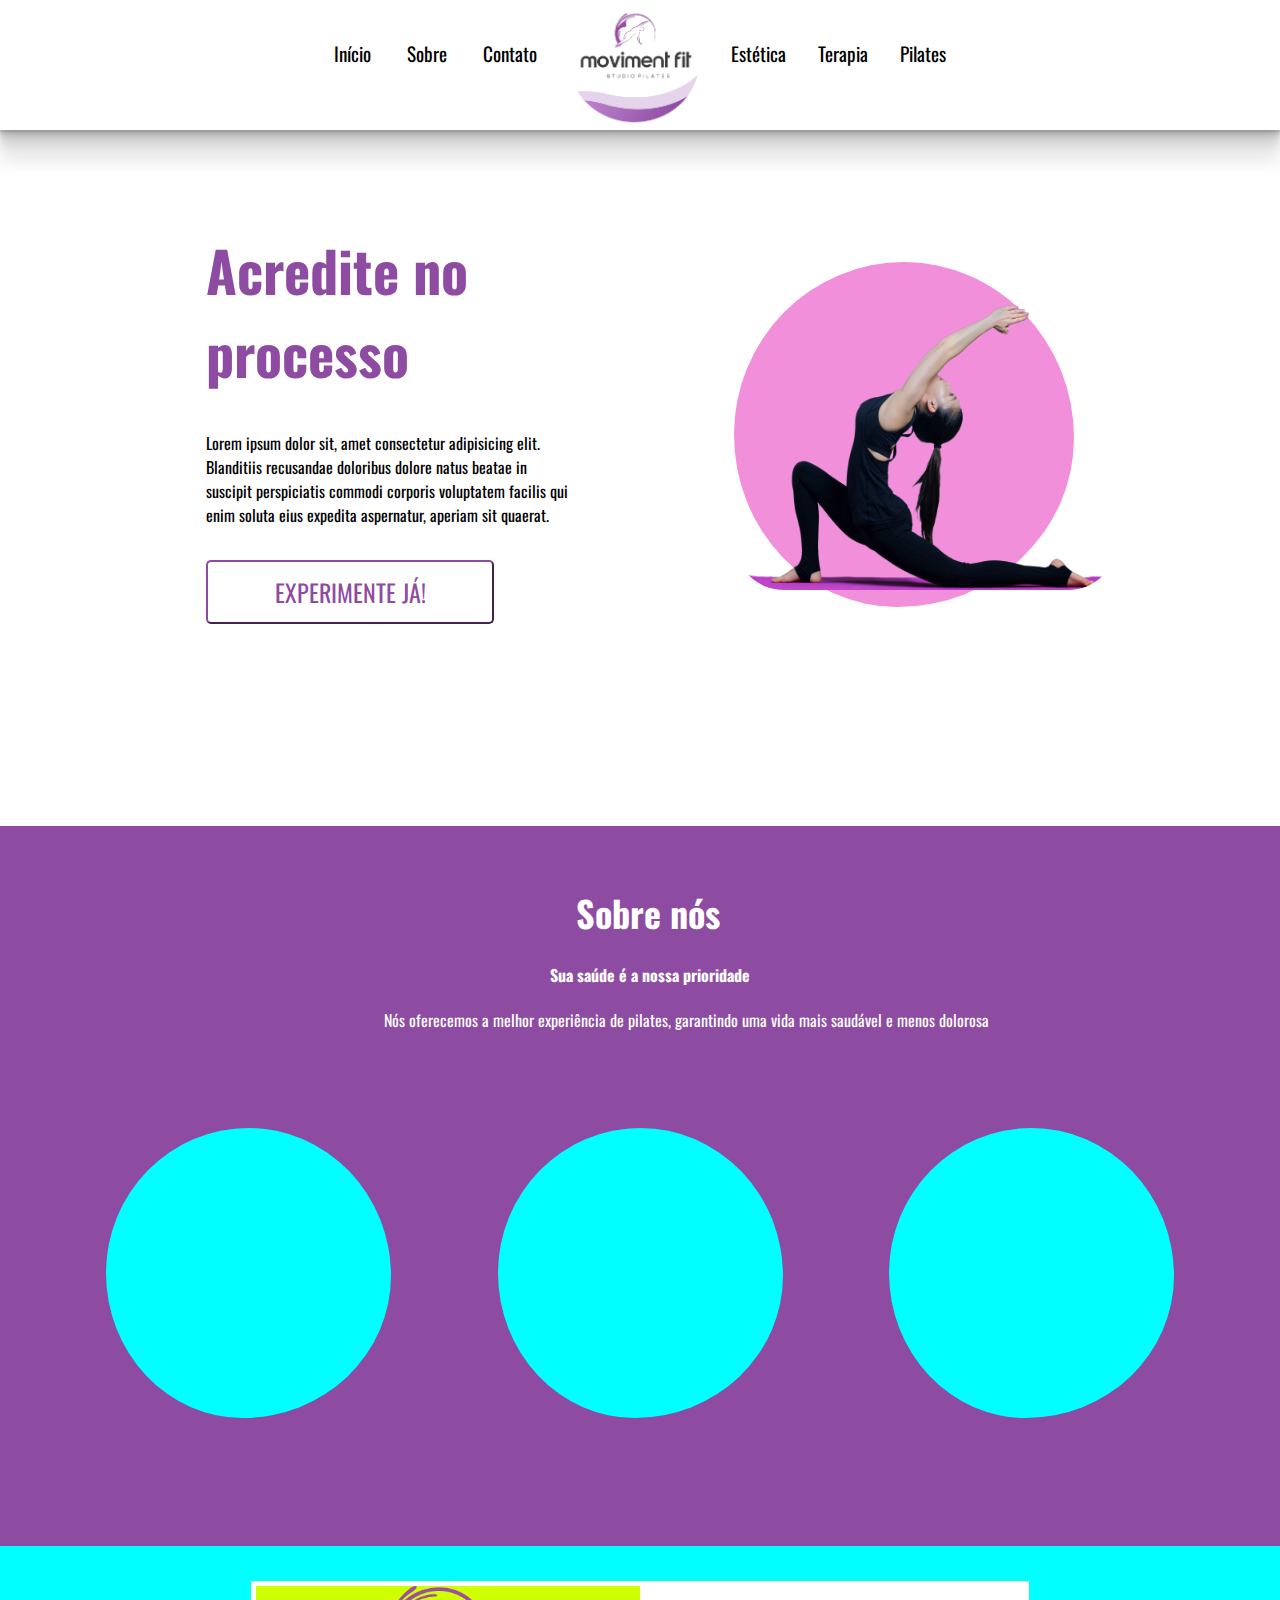
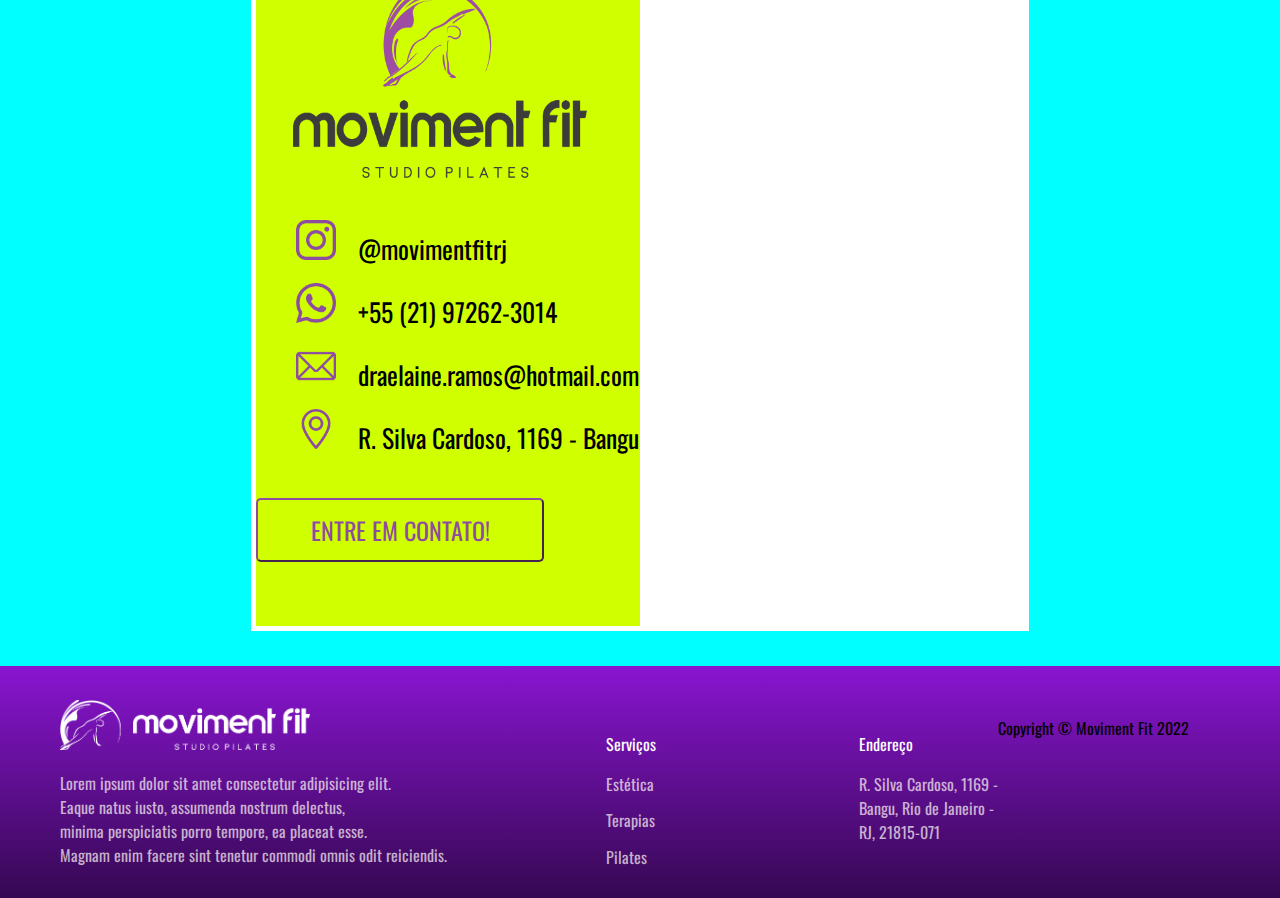
==== index.html @ f07a5251 "1.0" ====
<!DOCTYPE html>
<html lang="en">

<head>
    <meta charset="UTF-8">
    <meta http-equiv="X-UA-Compatible" content="IE=edge">
    <meta name="viewport" content="width=device-width, initial-scale=1.0">
    <link rel="stylesheet" href="css/style.css">
    <link rel="icon" href="./src/image/logo-fav-icon.png">
    <link id="u-page-google-font" rel="stylesheet"
        href="https://fonts.googleapis.com/css?family=Oswald:200,300,400,500,600,700" />
    <title>Moviment Fit</title>
</head>

<body>
    <!-- Nav Bar -->
    <nav id="nav">
        <div>
            <a href="index.html"><button class="botao-da-nav">Início</button></a>
            <a href="#sobre"><button class="botao-da-nav">Sobre</button></a>
            <a href="#contato"><button class="botao-da-nav">Contato</button></a>
        </div>
        <img id="logo" src="./src/image/logo-navbar.png" alt="logo">
        <div class="servico">
            <button class="servicobtn">Estética</button>
            <div class="servico-content">
                <a href="#">Link 1</a>
                <a href="#">Link 2</a>
                <a href="#">Link 3</a>
                <a href="#">Link 4</a>
            </div>
        </div>
        <div class="servico">
            <button class="servicobtn">Terapia</button>
            <div class="servico-content">
                <a href="#">Link 1</a>
                <a href="#">Link 2</a>
                <a href="#">Link 3</a>
                <a href="#">Link 4</a>
            </div>
        </div>
        <div>
            <a href="#"><button class="botao-da-nav">Pilates</button></a>
        </div>
    </nav>

    <!-- banner inicial -->
    <div id="div-principal">
        <div id="titulo-geral">
            <h1 id="titulo">Acredite no processo</h1>
            <p>Lorem ipsum dolor sit, amet consectetur adipisicing elit. Blanditiis recusandae doloribus dolore natus
                beatae in suscipit perspiciatis commodi corporis voluptatem facilis qui enim soluta eius expedita
                aspernatur, aperiam sit quaerat.</p>
            <a href=""><button id="botao-do-banner">EXPERIMENTE JÁ!</button></a>
        </div>
        <div id="imagem-do-banner">
            <img id="foto-do-banner" src="src/image/mulher-pilates.png" alt="">
        </div>
    </div>
    </div>
    <!-- página sobre -->
    <!-- texto inicial da página sobre -->
    <div id="sobre">
        <div id="texto-sobre">
            <h1>Sobre nós</h1>
        </div>
        <div id="subtitulo-sobre">
            <h4>Sua saúde é a nossa prioridade </h4>
        </div>
        <div id="paragrafo-sobre">
            <p>Nós oferecemos a melhor experiência de pilates, garantindo uma vida mais saudável e menos dolorosa</p>
        </div>
        <!-- imagens do sobre -->
        <div id="imagem">
            <div class="imagem-sobre">
                <img src="" alt="">
            </div>
            <div class="imagem-sobre">
                <img src="" alt="">
            </div>
            <div class="imagem-sobre">
                <img src="" alt="">
            </div>
        </div>
    </div>
    </div>

    <!-- contato -->

    <div id="contato">
        <div id="cartao-contato">
            <div id="lado-esquerdo-contato">
                <div>
                    <img id="contato-logo" src="src/image/logo-contato.png" alt="">
                </div>
                <div>
                    <ul id="botoes-da-logo">
                        <li> <img class="minilogo-contato" src="src/image/instagram-icon.png" alt=""> @movimentfitrj
                        </li>
                        <li> <img class="minilogo-contato" src="src/image/whatsapp-icon.png" alt=""> +55 (21) 97262-3014
                        </li>
                        <li> <img class="minilogo-contato" src="src/image/email-icon.png" alt="">
                            draelaine.ramos@hotmail.com </li>
                        <li> <img class="minilogo-contato" src="src/image/mapa-icon.png" alt=""> R. Silva Cardoso, 1169
                            - Bangu </li>
                    </ul>
                    <a href=""><button id="botao-do-contato"> ENTRE EM CONTATO! </button></a>
                </div>
            </div>
            <div id="lado-direito-contato">
                <iframe
                    src="https://www.google.com/maps/embed?pb=!1m18!1m12!1m3!1d3675.732826455241!2d-43.46551198540083!3d-22.886325942894135!2m3!1f0!2f0!3f0!3m2!1i1024!2i768!4f13.1!3m3!1m2!1s0x9bdfbfe74ccc65%3A0x22fe8071d5beacfe!2sR.%20Silva%20Cardoso%2C%201169%20-%20Bangu%2C%20Rio%20de%20Janeiro%20-%20RJ%2C%2021815-071!5e0!3m2!1spt-BR!2sbr!4v1678562476734!5m2!1spt-BR!2sbr"
                    width="400" height="300" style="border:0;" allowfullscreen="" loading="lazy"
                    referrerpolicy="no-referrer-when-downgrade"></iframe>
            </div>
        </div>
    </div>

    <!-- footer -->
    <footer>
        <div class="footer">
            <div class="logo-text">
                <img src="src/image/logo-branca.png" alt="logo-footer" style="width: 250px; height: 50px;">
                <p>Lorem ipsum dolor sit amet consectetur adipisicing elit. <br>Eaque natus iusto, assumenda nostrum
                    delectus, <br>minima perspiciatis porro tempore, ea placeat esse. <br>Magnam enim facere sint
                    tenetur
                    commodi omnis odit reiciendis.</p>
            </div>
            <div class="footer-links">
                <ul class="footer-lista" id="footer-servicos">
                    <p><span>Serviços</span></p>
                    <li>Estética</li>
                    <li>Terapias</li>
                    <li>Pilates</li>
                </ul>
                <ul class="footer-lista" id="footer-endereco">
                    <p><span>Endereço</span></p>
                    <li>R. Silva Cardoso, 1169 - <br>Bangu, Rio de Janeiro - <br>RJ, 21815-071</li>
                </ul>
                <div class="copy">
                    <p>Copyright © Moviment Fit 2022</p>
                </div>
            </div>
        </div>
    </footer>
</body>

</html>
---- css/style.css ----
body {
    font-family: "Oswald";
    padding: 0px;
    margin: 0px;
}

/* Nav Bar */

#nav {
    display: flex;
    justify-content: center;
    height: 130px;
    box-shadow: rgba(0, 0, 0, 0.09) 0px 2px 1px, rgba(0, 0, 0, 0.09) 0px 4px 2px, rgba(0, 0, 0, 0.09) 0px 8px 4px, rgba(0, 0, 0, 0.09) 0px 16px 8px, rgba(0, 0, 0, 0.09) 0px 32px 16px;
}

#logo {
    width: 130px;
    height: 130px;
    margin-left: 1rem;
    margin-right: 1rem;
}

/* botões da nav bar*/
.botao-da-nav {
    background-color: #24c48900;
    color: rgb(0, 0, 0);
    padding: 16px;
    font-size: 16px;
    border: none;
    justify-content: center;
    margin-top: 1.2em;
    font-size: larger;
    font-family: 'Oswald';
    cursor: pointer;
}

.botao-da-nav:hover {
    color: rgba(182, 13, 182, 0.952);
    transition: 0.5s;
}


.servicobtn {
    background-color: #24c48900;
    color: rgb(0, 0, 0);
    padding: 16px;
    font-size: 16px;
    border: none;
    font-size: larger;
    margin-top: 1.2em;
    font-family: 'Oswald';
    cursor: pointer;
}

.servicobtn:hover {
    color: rgba(182, 13, 182, 0.952);
    transition: 0.5s;
}

.servico {
    position: relative;
    display: inline-block;
}

.servico-content {
    display: none;
    position: absolute;
    background-color: #f1f1f1;
    min-width: 160px;
    box-shadow: 0px 8px 16px 0px rgba(0, 0, 0, 0.2);
    z-index: 1;
}

.servico-content a {
    color: black;
    padding: 12px 16px;
    text-decoration: none;
    display: block;
}

.servico-content a:hover {
    background-color: #ddd;
}

.servico:hover .servico-content {
    display: block;
}

/* banner */
/* texto acompanhado de botão  */

#div-principal {
    height: 30em;
    display: flex;
    align-items: center;
    justify-content: center;
}

#titulo-geral {
    height: 26em;
    width: 23em;
    margin-top: 3.5em;
    justify-content: center;
    align-items: center;
}

#titulo {
    font-weight: bold;
    font-size: 3.5rem;
    text-align: left;
    color: #8e4ba2;
    font-family: "Oswald";
}

#botao-do-banner {
    height: 4rem;
    width: 18rem;
    color: #8e4ba2;
    font-size: 1.5rem;
    border-radius: 5px;
    background-color: transparent !important;
    border-color: #8e4ba2 !important;
    cursor: pointer;
    font-family: "Oswald" !important;
    margin-top: .7em;
}

#botao-do-banner:hover {
    color: #fff;
    background-color: #8e4ba2 !important;
    transition: 0.5s;
}

/* imagem do banner */

#imagem-do-banner {
    height: 345px;
    width: 340px;
    background-color: rgba(236, 104, 207, 0.74);
    margin-top: 8em;
    margin-left: 10em;
    border-radius: 50% 50% 52% 48% / 50% 51% 49% 50%;
}

#foto-do-banner {
    height: 20em;
    width: 24em;
    margin-top: .5em;
    border-radius: 50px;
}

/* segunda página */

#sobre {
    height: 45em;
    margin-top: 3.2em;
    background-color: #8e4ba2;
    justify-content: center;
    display: flexbox;

}

/* título do sobre */
#texto-sobre {
    color: #fff;
    margin-top: 12em;
    padding-top: 2em;
    margin-left: 45vw;
    font-size: large;
}

#subtitulo-sobre {
    color: #fff;
    font-family: "Oswald";
    margin-top: 1em;
    margin-left: 43vw;
}

#paragrafo-sobre {
    margin-top: 0.6em;
    margin-left: 30vw;
    color: #fff;
}

#imagem {
    display: flex;
    align-items: center;
    justify-content: space-evenly;
    margin-top: 6em;
}

.imagem-sobre {
    background-color: aqua;
    width: 285px;
    height: 290px;
    border-radius: 50% 50% 52% 48% / 50% 51% 49% 50%;
}

#contato {
    background-color: aqua;
    height: 45em;
    display: flex;
    align-items: center;
    justify-content: center;
}

#cartao-contato {
    height: 40em;
    width: 60vw;
    background-color: #fff;
    padding: 0.3rem;
    display: flex;
}

#lado-esquerdo-contato {
    height: 40em;
    width: 30vw;
    display: list-item;
    list-style: none;

    background-color: rgb(208, 255, 0);
}

#lado-direito-contato{
    height: 40em;
    width: 30vw;
    justify-content: center;
}

#contato-logo {
    margin-left: 2.3rem;
    display: flex;
    height: 12em;
    width: 23vw;
    text-align: center;
    justify-content: center;
    align-items: center;
}

.minilogo-contato {
    height: 2.5rem;
    width: 2.5rem;
    margin-top: 1rem;
    justify-content: space-around;
    padding-right: 1rem;

}

#botoes-da-logo {
    list-style: none;
    font-size: 1.6rem;
    font-family: 'Oswald';
}

#botao-do-contato {
    height: 4rem;
    width: 18rem;
    color: #8e4ba2;
    font-size: 1.5rem;
    border-radius: 5px;
    background-color: transparent !important;
    border-color: #8e4ba2 !important;
    cursor: pointer;
    font-family: "Oswald" !important;
    margin-top: .7em;
}

#botao-do-contato:hover {
    color: #fff;
    background-color: #8e4ba2 !important;
    transition: 0.5s;
}


/* FOOTER */

.footer {
    background: linear-gradient(180deg, #8915D1 0%, #350852 100%);
    display: flex;
    justify-content: space-around;
    flex-direction: row;
}

.logo-text,
.footer-links {
    margin-top: 2.1rem;
}

.logo-text p {
    color: #F4E9EDBF;
}

.footer-links {
    display: flex;
    justify-content: space-around;
}

.footer-links .copy {
    display: flex;
    position: relative;
    width: 222px;
    height: 18px;
    text-align: center;
}

.footer-lista {
    list-style: none;
}

.footer-lista li {
    color: #F4E9EDBF;
    margin-bottom: 0.8rem;
}

.footer-lista p span {
    color: white;
}

#footer-servicos {
    margin-right: 5.1rem;
}

#footer-endereco {
    margin-left: 5.1rem;
}


/* SCROLL */

::-webkit-scrollbar {
    width: 10px;
}

::-webkit-scrollbar-track {
    background-color: rgb(115, 30, 141);
}

::-webkit-scrollbar-thumb {
    border-radius: 35px;
    background-color: rgb(195, 119, 218);

}
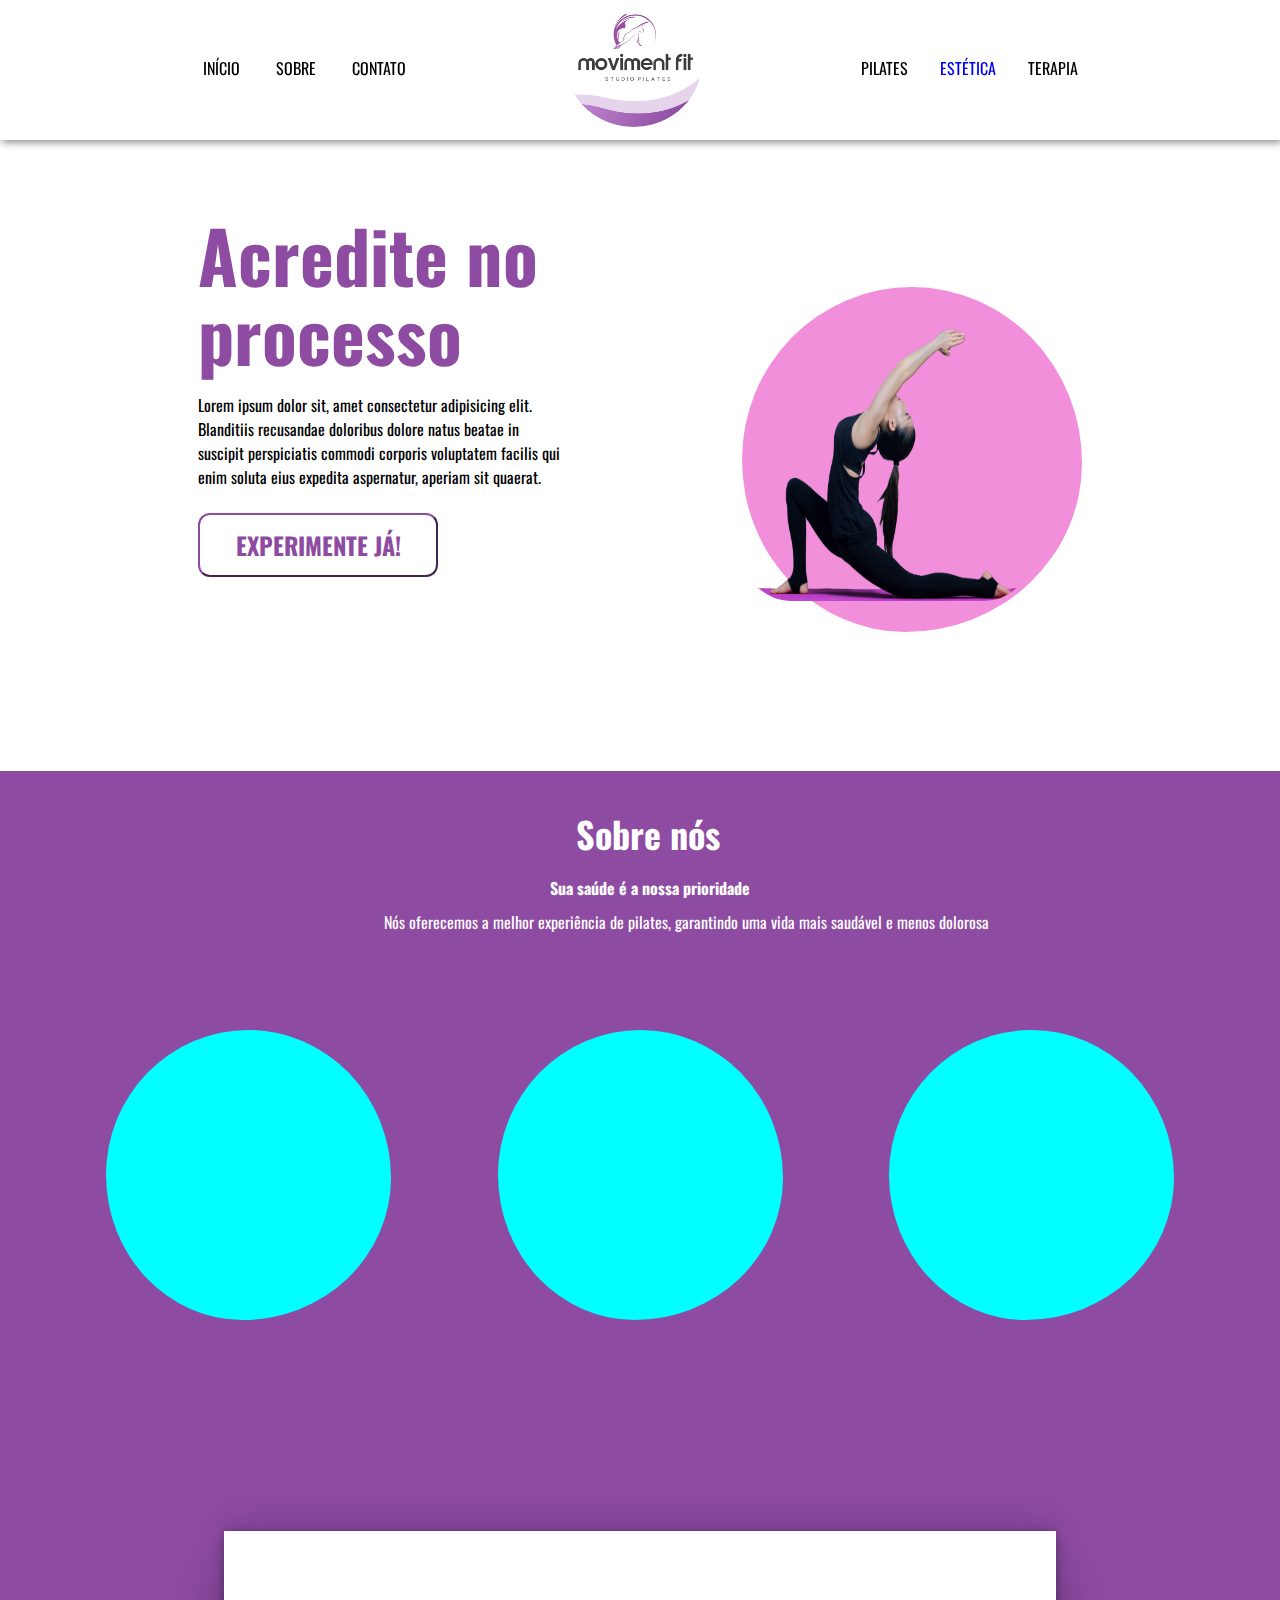
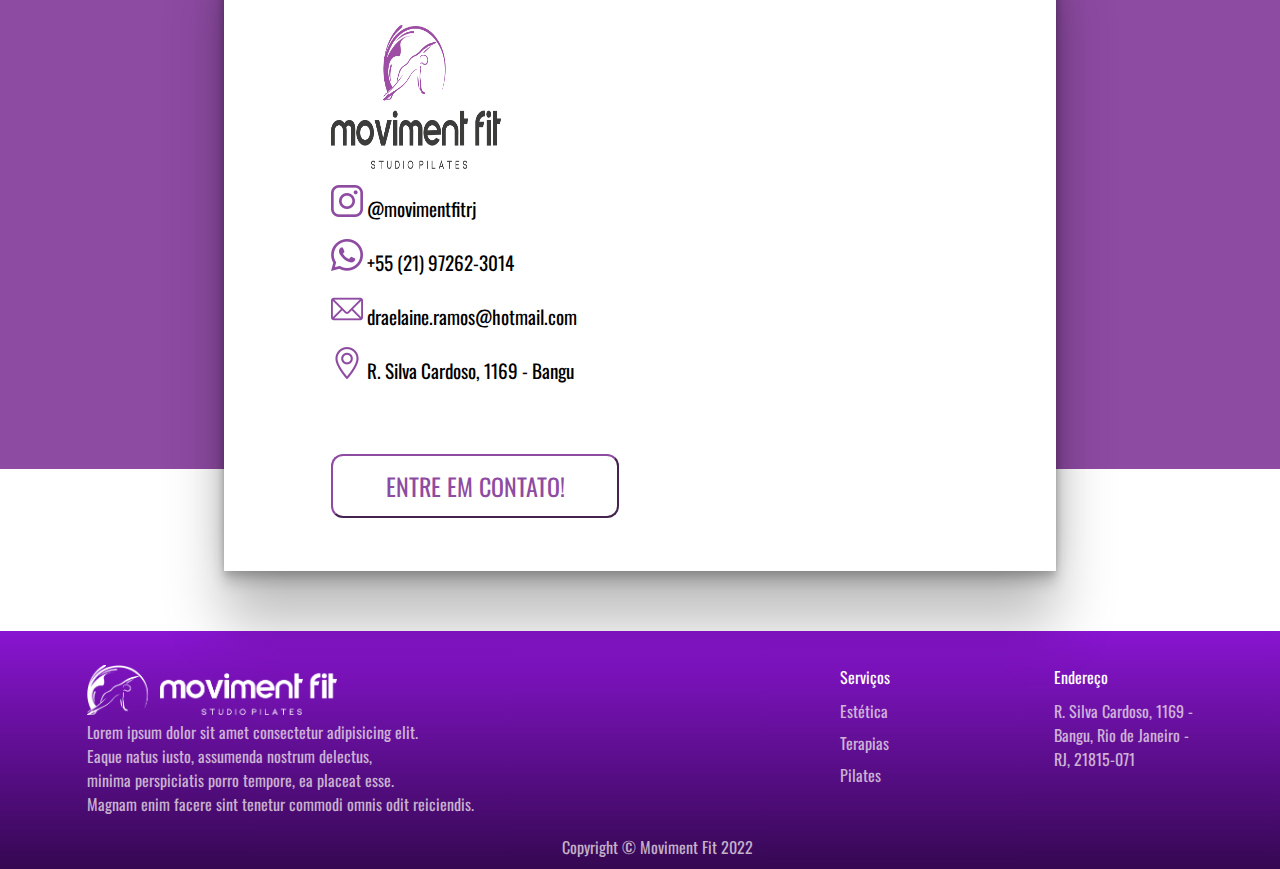
==== commit e22b91bf: "1.1" ====
--- a/index.html
+++ b/index.html
@@ -14,35 +14,38 @@
 
 <body>
     <!-- Nav Bar -->
-    <nav id="nav">
-        <div>
-            <a href="index.html"><button class="botao-da-nav">Início</button></a>
-            <a href="#sobre"><button class="botao-da-nav">Sobre</button></a>
-            <a href="#contato"><button class="botao-da-nav">Contato</button></a>
-        </div>
-        <img id="logo" src="./src/image/logo-navbar.png" alt="logo">
-        <div class="servico">
-            <button class="servicobtn">Estética</button>
-            <div class="servico-content">
-                <a href="#">Link 1</a>
-                <a href="#">Link 2</a>
-                <a href="#">Link 3</a>
-                <a href="#">Link 4</a>
+    <header>
+        <nav id="nav">
+            <div class="nav-esq">
+                <a href="index.html"><button class="botao-da-nav">INÍCIO</button></a>
+                <a href="#sobre"><button class="botao-da-nav">SOBRE</button></a>
+                <a href="#contato"><button class="botao-da-nav">CONTATO</button></a>
             </div>
-        </div>
-        <div class="servico">
-            <button class="servicobtn">Terapia</button>
-            <div class="servico-content">
-                <a href="#">Link 1</a>
-                <a href="#">Link 2</a>
-                <a href="#">Link 3</a>
-                <a href="#">Link 4</a>
+            <img id="logo" src="./src/image/logo-navbar.png" alt="logo">
+            <div class="nav-dir">
+                <a href="#"><button class="botao-da-nav">PILATES</button></a>
             </div>
-        </div>
-        <div>
-            <a href="#"><button class="botao-da-nav">Pilates</button></a>
-        </div>
-    </nav>
+            <div class="servico">
+                <a href="estetica.html"><button class="servicobtn">ESTÉTICA</a></button>
+                <div class="servico-content">
+                    <a href="#">Link 1</a>
+                    <a href="#">Link 2</a>
+                    <a href="#">Link 3</a>
+                    <a href="#">Link 4</a>
+                </div>
+            </div>
+            <div class="servico">
+                <a href="terapia.html"><button class="servicobtn">TERAPIA</button></a>
+                <div class="servico-content">
+                    <a href="#">Link 1</a>
+                    <a href="#">Link 2</a>
+                    <a href="#">Link 3</a>
+                    <a href="#">Link 4</a>
+                </div>
+            </div>
+        </nav>
+    </header>
+
 
     <!-- banner inicial -->
     <div id="div-principal">
@@ -93,25 +96,24 @@
                 <div>
                     <img id="contato-logo" src="src/image/logo-contato.png" alt="">
                 </div>
-                <div>
+                <div >
                     <ul id="botoes-da-logo">
-                        <li> <img class="minilogo-contato" src="src/image/instagram-icon.png" alt=""> @movimentfitrj
+                        <li> <img class="minilogo-contato" src="src/image/instagram-icon.png" alt="">  @movimentfitrj
                         </li>
-                        <li> <img class="minilogo-contato" src="src/image/whatsapp-icon.png" alt=""> +55 (21) 97262-3014
+                        <li> <img class="minilogo-contato" src="src/image/whatsapp-icon.png" alt=""> +55 (21) 97262-3014 
                         </li>
                         <li> <img class="minilogo-contato" src="src/image/email-icon.png" alt="">
-                            draelaine.ramos@hotmail.com </li>
-                        <li> <img class="minilogo-contato" src="src/image/mapa-icon.png" alt=""> R. Silva Cardoso, 1169
-                            - Bangu </li>
+                            draelaine.ramos@hotmail.com  </li>
+                           <li> <img class="minilogo-contato" src="src/image/mapa-icon.png" alt=""> R. Silva Cardoso, 1169
+                            - Bangu  </li> 
                     </ul>
                     <a href=""><button id="botao-do-contato"> ENTRE EM CONTATO! </button></a>
                 </div>
+                    
             </div>
             <div id="lado-direito-contato">
-                <iframe
-                    src="https://www.google.com/maps/embed?pb=!1m18!1m12!1m3!1d3675.732826455241!2d-43.46551198540083!3d-22.886325942894135!2m3!1f0!2f0!3f0!3m2!1i1024!2i768!4f13.1!3m3!1m2!1s0x9bdfbfe74ccc65%3A0x22fe8071d5beacfe!2sR.%20Silva%20Cardoso%2C%201169%20-%20Bangu%2C%20Rio%20de%20Janeiro%20-%20RJ%2C%2021815-071!5e0!3m2!1spt-BR!2sbr!4v1678562476734!5m2!1spt-BR!2sbr"
-                    width="400" height="300" style="border:0;" allowfullscreen="" loading="lazy"
-                    referrerpolicy="no-referrer-when-downgrade"></iframe>
+               
+                <iframe src="https://www.google.com/maps/embed?pb=!1m18!1m12!1m3!1d3675.7326926168917!2d-43.465517349915444!3d-22.88633088494861!2m3!1f0!2f0!3f0!3m2!1i1024!2i768!4f13.1!3m3!1m2!1s0x9bdfbfe74ccc65%3A0x22fe8071d5beacfe!2sR.%20Silva%20Cardoso%2C%201169%20-%20Bangu%2C%20Rio%20de%20Janeiro%20-%20RJ%2C%2021815-071!5e0!3m2!1spt-BR!2sbr!4v1678739857202!5m2!1spt-BR!2sbr" width="500" height="500" style="border:0;" allowfullscreen="" loading="lazy" referrerpolicy="no-referrer-when-downgrade"></iframe>
             </div>
         </div>
     </div>
@@ -126,20 +128,26 @@
                     tenetur
                     commodi omnis odit reiciendis.</p>
             </div>
+            <div class="copy">
+                <p>Copyright © Moviment Fit 2022</p>
+            </div>
             <div class="footer-links">
                 <ul class="footer-lista" id="footer-servicos">
                     <p><span>Serviços</span></p>
-                    <li>Estética</li>
-                    <li>Terapias</li>
-                    <li>Pilates</li>
+                    <a href="estetica.html">
+                        <li>Estética</li>
+                    </a>
+                    <a href="terapia.html">
+                        <li>Terapias</li>
+                    </a>
+                    <a href="pilates.html">
+                        <li>Pilates</li>
+                    </a>
                 </ul>
                 <ul class="footer-lista" id="footer-endereco">
                     <p><span>Endereço</span></p>
                     <li>R. Silva Cardoso, 1169 - <br>Bangu, Rio de Janeiro - <br>RJ, 21815-071</li>
                 </ul>
-                <div class="copy">
-                    <p>Copyright © Moviment Fit 2022</p>
-                </div>
             </div>
         </div>
     </footer>
--- a/css/style.css
+++ b/css/style.css
@@ -9,13 +9,17 @@
 #nav {
     display: flex;
     justify-content: center;
-    height: 130px;
-    box-shadow: rgba(0, 0, 0, 0.09) 0px 2px 1px, rgba(0, 0, 0, 0.09) 0px 4px 2px, rgba(0, 0, 0, 0.09) 0px 8px 4px, rgba(0, 0, 0, 0.09) 0px 16px 8px, rgba(0, 0, 0, 0.09) 0px 32px 16px;
+    height: 140px;
+    box-shadow: 2px 2px 8px 0px rgba(128,128,128,1);
+    position: fixed; /* Set the navbar to fixed position */
+    top: 0; /* Position the navbar at the top of the page */
+    width: 100%; /* Full width */
+    background-color: white;
 }
 
 #logo {
-    width: 130px;
-    height: 130px;
+    width: 135px;
+    height: 135px;
     margin-left: 1rem;
     margin-right: 1rem;
 }
@@ -28,8 +32,8 @@
     font-size: 16px;
     border: none;
     justify-content: center;
-    margin-top: 1.2em;
-    font-size: larger;
+    margin-top: 2.5em;
+    font-size: 16px;
     font-family: 'Oswald';
     cursor: pointer;
 }
@@ -47,19 +51,34 @@
     font-size: 16px;
     border: none;
     font-size: larger;
-    margin-top: 1.2em;
     font-family: 'Oswald';
     cursor: pointer;
+    font-size: 16px;
+    margin-top: 2.5em;
 }
 
 .servicobtn:hover {
     color: rgba(182, 13, 182, 0.952);
     transition: 0.5s;
+    text-decoration: none;
+}
+
+.servicobtn:visited {
+    color: rgb(0, 0, 0);
+    text-decoration: none;
 }
 
 .servico {
     position: relative;
     display: inline-block;
+}
+
+.nav-esq {
+    margin-right: 8rem;
+}
+
+.nav-dir {
+    margin-left: 8rem;
 }
 
 .servico-content {
@@ -90,10 +109,11 @@
 /* texto acompanhado de botão  */
 
 #div-principal {
-    height: 30em;
+    height: 20em;
     display: flex;
     align-items: center;
     justify-content: center;
+    margin-top: 235px;
 }
 
 #titulo-geral {
@@ -104,25 +124,32 @@
     align-items: center;
 }
 
+.titulo-geral p{
+    text-align: justify;
+}
+
 #titulo {
     font-weight: bold;
-    font-size: 3.5rem;
+    font-size: 4.5rem;
     text-align: left;
     color: #8e4ba2;
     font-family: "Oswald";
+    line-height: 1.1;
+    margin-bottom: 20px;
 }
 
 #botao-do-banner {
     height: 4rem;
-    width: 18rem;
+    width: 15rem;
     color: #8e4ba2;
     font-size: 1.5rem;
-    border-radius: 5px;
+    border-radius: 12px;
     background-color: transparent !important;
     border-color: #8e4ba2 !important;
     cursor: pointer;
     font-family: "Oswald" !important;
-    margin-top: .7em;
+    margin-top: 1em;
+   font-weight: 700;
 }
 
 #botao-do-banner:hover {
@@ -138,13 +165,13 @@
     width: 340px;
     background-color: rgba(236, 104, 207, 0.74);
     margin-top: 8em;
-    margin-left: 10em;
+    margin-left: 11em;
     border-radius: 50% 50% 52% 48% / 50% 51% 49% 50%;
 }
 
 #foto-do-banner {
-    height: 20em;
-    width: 24em;
+    height: 34.1vh;
+    width: 22.7vw;
     margin-top: .5em;
     border-radius: 50px;
 }
@@ -197,19 +224,21 @@
 }
 
 #contato {
-    background-color: aqua;
+    background-image: url(../src/image/fundo-contato.jpg);
     height: 45em;
     display: flex;
     align-items: center;
     justify-content: center;
+    
 }
 
 #cartao-contato {
     height: 40em;
-    width: 60vw;
-    background-color: #fff;
+    width: 65vw;
+    background-color: rgb(255, 255, 255);
     padding: 0.3rem;
     display: flex;
+    box-shadow: rgba(0, 0, 0, 0.25) 0px 54px 55px, rgba(0, 0, 0, 0.12) 0px -12px 30px, rgba(0, 0, 0, 0.12) 0px 4px 6px, rgba(0, 0, 0, 0.17) 0px 12px 13px, rgba(0, 0, 0, 0.09) 0px -3px 5px;
 }
 
 #lado-esquerdo-contato {
@@ -217,38 +246,37 @@
     width: 30vw;
     display: list-item;
     list-style: none;
-
-    background-color: rgb(208, 255, 0);
-}
-
-#lado-direito-contato{
+    margin-left: 8vw;
+}
+
+#lado-direito-contato {
     height: 40em;
     width: 30vw;
-    justify-content: center;
+    display: flex;
+    justify-content: center;
+    align-items: center;
+    margin-right: 4vw;
 }
 
 #contato-logo {
-    margin-left: 2.3rem;
-    display: flex;
-    height: 12em;
-    width: 23vw;
-    text-align: center;
-    justify-content: center;
-    align-items: center;
+    margin-right: 3.3vw;
+    display: flex;
+    height: 16vh;
+    width: 13.3vw;
+    margin-top: 89px;
 }
 
 .minilogo-contato {
-    height: 2.5rem;
-    width: 2.5rem;
+    height: 2.0rem;
+    width: 2.0rem;
+    justify-content: space-around;
     margin-top: 1rem;
-    justify-content: space-around;
-    padding-right: 1rem;
-
-}
+}
+
 
 #botoes-da-logo {
     list-style: none;
-    font-size: 1.6rem;
+    font-size: 1.2rem;
     font-family: 'Oswald';
 }
 
@@ -257,12 +285,13 @@
     width: 18rem;
     color: #8e4ba2;
     font-size: 1.5rem;
-    border-radius: 5px;
+    border-radius: 12px;
     background-color: transparent !important;
     border-color: #8e4ba2 !important;
     cursor: pointer;
     font-family: "Oswald" !important;
-    margin-top: .7em;
+    margin-top: 2.9em;
+   
 }
 
 #botao-do-contato:hover {
@@ -271,36 +300,36 @@
     transition: 0.5s;
 }
 
-
 /* FOOTER */
 
 .footer {
     background: linear-gradient(180deg, #8915D1 0%, #350852 100%);
     display: flex;
-    justify-content: space-around;
-    flex-direction: row;
+    justify-content: space-evenly;
+    margin-top: 20px;
 }
 
 .logo-text,
 .footer-links {
     margin-top: 2.1rem;
+    margin-bottom: 2.1rem;
 }
 
 .logo-text p {
     color: #F4E9EDBF;
+    padding-bottom: 20px;
+}
+
+.copy {
+    display: flex;
+    align-items: flex-end;
+    color: rgba(244, 233, 237, 0.75);
+    margin-bottom: 10px;
 }
 
 .footer-links {
     display: flex;
     justify-content: space-around;
-}
-
-.footer-links .copy {
-    display: flex;
-    position: relative;
-    width: 222px;
-    height: 18px;
-    text-align: center;
 }
 
 .footer-lista {
@@ -309,11 +338,15 @@
 
 .footer-lista li {
     color: #F4E9EDBF;
-    margin-bottom: 0.8rem;
+    margin-bottom: 0.5rem;
 }
 
 .footer-lista p span {
     color: white;
+}
+
+.footer-lista p {
+    margin-bottom: 10px;
 }
 
 #footer-servicos {
@@ -339,4 +372,177 @@
     border-radius: 35px;
     background-color: rgb(195, 119, 218);
 
+}
+
+/* Carrossel */
+.carousel-wrapper {
+    height: 550px;
+    position: relative;
+    display: block;
+    margin: 0px auto;
+    border: 2px solid rgb(255, 255, 255);
+}
+
+.carousel-item {
+    position: absolute;
+    top: 0;
+    bottom: 0;
+    left: 0;
+    right: 0;
+    padding: 25px 50px;
+    opacity: 0;
+    transition: all 0.5s ease-in-out;
+}
+
+.arrow {
+    border: solid rgb(255, 255, 255);
+    border-width: 0 3px 3px 0;
+    display: inline-block;
+    padding: 7px;
+}
+
+.arrow-prev {
+    left: 30px;
+    position: absolute;
+    top: 50%;
+    transform: translateY(-50%) rotate(135deg);
+
+}
+
+.arrow-next {
+    right: 30px;
+    position: absolute;
+    top: 50%;
+    transform: translateY(-50%) rotate(-45deg);
+}
+
+[id^="item"] {
+    display: none;
+}
+
+.item-1 {
+    z-index: 2;
+    opacity: 1;
+    background: url('../src/image/img1.jpg');
+    background-size: cover;
+}
+
+.item-2 {
+    background: url('../src/image/img2.jpg');
+    background-size: cover;
+}
+
+.item-3 {
+    background: url('../src/image/img3.jpg');
+    background-size: cover;
+}
+
+.item-4 {
+    background: url('../src/image/img3.jpg');
+    background-size: cover;
+}
+
+*:target~.item-1 {
+    opacity: 0;
+}
+
+#item-1:target~.item-1 {
+    opacity: 1;
+
+}
+
+#item-2:target~.item-2,
+#item-3:target~.item-3 {
+    z-index: 3;
+    opacity: 1;
+}
+
+/*Cartoes*/
+* {
+    margin: 0%;
+    padding: 0;
+    box-sizing: border-box;
+
+}
+
+h2 {
+    margin: 40px 500px 40px;
+    font-size: 30px;
+}
+
+.container-card {
+    width: 100%;
+    display: flex;
+    max-width: 1100px;
+    margin: auto;
+}
+
+.card-title {
+    width: 100%;
+    max-width: 1080px;
+    margin: auto;
+    padding: 10px;
+    margin-top: 20px;
+    text-align: center;
+    color: #8e4ba2;
+    ;
+}
+
+.cartao {
+    width: 100%;
+    margin: 20px;
+    border-radius: 6px;
+    overflow: hidden;
+    background: #f8f8f8;
+    box-shadow: 0px 1px 10px rgba(115, 30, 126, 0.342);
+    transition: all 400ms ease-out;
+    cursor: default;
+}
+
+.cartao:hover {
+    box-shadow: 5px 5px 20px rgba(0, 0, 0, 0.4);
+    transform: translateY(-3%);
+}
+
+.cartao img {
+    width: 100%;
+    height: 210px;
+    margin: auto;
+}
+
+.cartao .contenido-card {
+    padding: 15px;
+    text-align: center;
+}
+
+.cartao .conteiner-cartão h3 {
+    margin-bottom: 15px;
+    color: rgba(115, 30, 126, 0.342);
+    ;
+    margin-left: 5px;
+}
+
+.cartao .conteiner-cartão p {
+    line-height: 1.8;
+    color: #853a8f;
+    font-size: 14px;
+    margin-bottom: 5px;
+    margin-left: 5px;
+}
+
+@media only screen and (min-width:320px) and (max-width:768px) {
+    .container-card {
+        flex-wrap: wrap;
+    }
+
+    .cartao {
+        margin: 15px;
+    }
+}
+
+
+/*Fin-Cards*/
+
+a:-webkit-any-link {
+    text-decoration: none;
 }